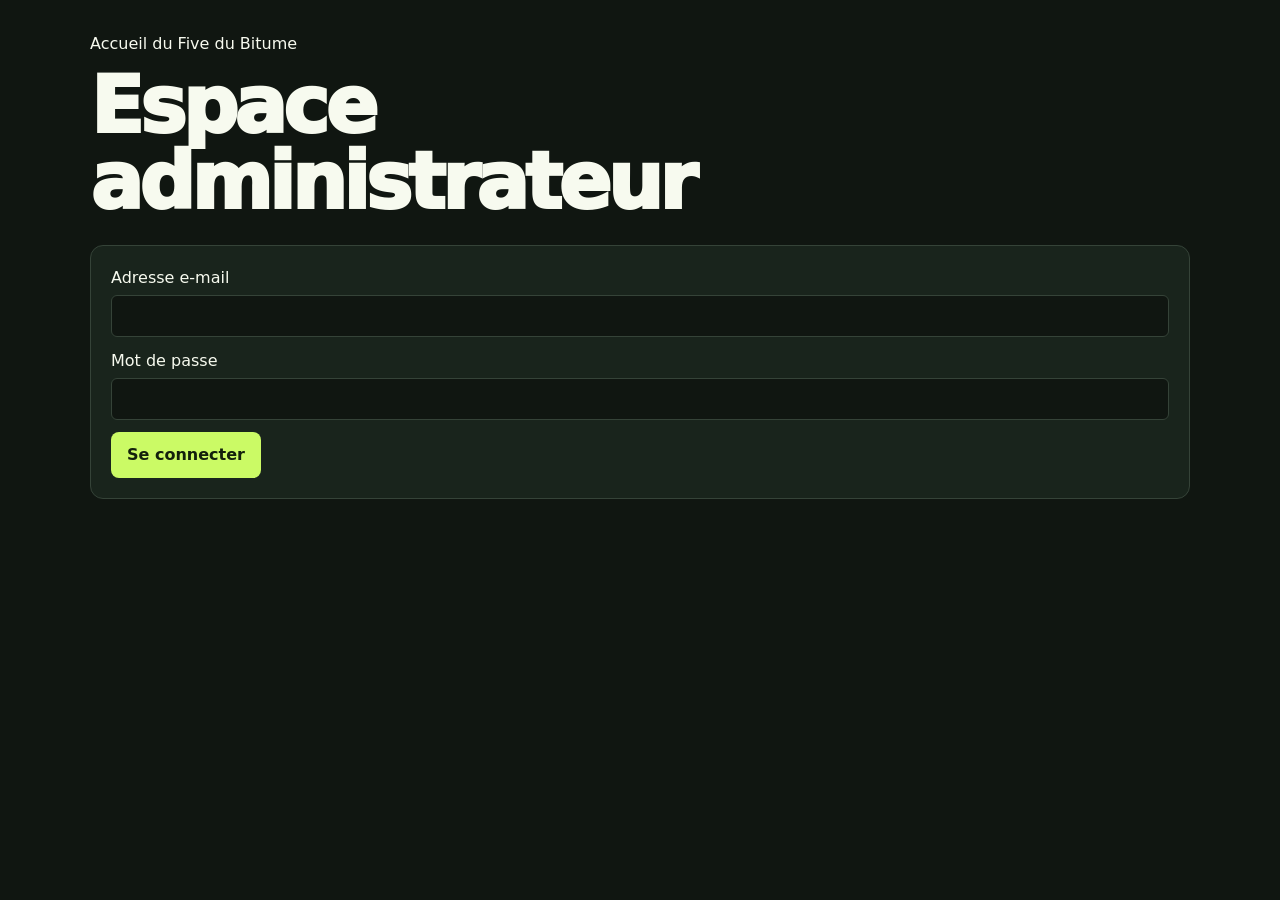
==== docs/connexion.html @ f0c0ade9 "Gérer les retraits et vérifier le numéro à la réservation" ====
<!doctype html>
<html lang="fr">
<head>
  <meta charset="utf-8">
  <meta name="viewport" content="width=device-width, initial-scale=1">
  <title>Connexion · Le Five du Bitume</title>
  <link rel="stylesheet" href="style.css">
  <script src="supabase-config.js" defer></script>
  <script src="connexion.js" defer></script>
<script src="disponibilites.js" defer></script><script src="participants-admin.js" defer></script><script src="retraits-admin.js" defer></script></head>
<body>
  <main class="wrap">
    <p><a href="index.html">Accueil du Five du Bitume</a></p>
    <h1>Espace administrateur</h1>
    <form id="connexion" class="card section">
      <label>Adresse e-mail
        <input name="email" type="email" autocomplete="username" required>
      </label>
      <label>Mot de passe
        <input name="password" type="password" autocomplete="current-password" required>
      </label>
      <button class="btn">Se connecter</button>
    </form>
    <p id="resultat" class="section" role="status"></p>
  </main>
</body>
</html>
---- docs/style.css ----
:root{color-scheme:dark;--bg:#101611;--panel:#19241c;--line:#354338;--text:#f7faef;--muted:#b3c1af;--lime:#cbfa65;--ink:#13200c}*{box-sizing:border-box}body{margin:0;background:var(--bg);color:var(--text);font:16px/1.5 system-ui,sans-serif}a{color:inherit;text-decoration:none}button,input,select{font:inherit}button,a,input,select{outline-offset:4px}button{cursor:pointer}button:disabled{cursor:default;opacity:.5}.wrap{width:min(1100px,calc(100% - 36px));margin:auto}header{border-bottom:1px solid var(--line);background:#121a13}.bar{display:flex;align-items:center;justify-content:space-between;gap:18px;min-height:76px}.brand{display:flex;align-items:center;gap:10px;font-weight:900;letter-spacing:.03em;white-space:nowrap}.brand strong{color:var(--lime)}.mark{color:var(--ink);background:var(--lime);padding:0 12px;font:900 30px/1.25 system-ui;transform:skew(-8deg);border-radius:5px}nav{display:flex;gap:6px;flex-wrap:wrap}nav a{padding:7px 10px;border-radius:6px;color:var(--muted);font-size:14px}nav a[aria-current]{background:var(--panel);color:var(--lime)}main{min-height:70vh;padding:32px 0 52px}.hero{position:relative;isolation:isolate;overflow:hidden;border:1px solid #475a3f;border-radius:20px;padding:clamp(28px,6vw,74px);background:linear-gradient(100deg,#19291c 18%,#30462b 80%)}.pitch{position:absolute;z-index:-1;inset:10% -11% 8% 51%;border:2px solid #d1fa8d42;border-radius:4px;transform:perspective(380px) rotateX(34deg) rotateZ(-21deg);background:repeating-linear-gradient(90deg,#a2c2721c 0 12%,transparent 12% 24%)}.pitch::before{content:"";position:absolute;height:100%;left:50%;border-left:2px solid #d1fa8d42}.pitch::after{content:"";position:absolute;width:28%;aspect-ratio:1;top:50%;left:50%;transform:translate(-50%,-50%);border:2px solid #d1fa8d42;border-radius:50%}.tag{font-weight:800;color:var(--lime);letter-spacing:.1em;text-transform:uppercase;font-size:14px}h1,h2,h3,p{margin:0 0 12px}h1{font-size:clamp(36px,7vw,78px);line-height:.98;letter-spacing:-.05em;font-weight:950;max-width:680px}h2{font-size:clamp(23px,4vw,32px);letter-spacing:-.035em}h3{font-size:19px}.hero p{max-width:450px}.muted,small,footer{color:var(--muted)}.details,.actions{display:flex;flex-wrap:wrap;gap:10px;margin:16px 0}.pill{padding:6px 10px;border:1px solid var(--line);border-radius:7px;background:#101811ad}.btn{display:inline-block;border:1px solid transparent;border-radius:8px;padding:10px 15px;background:var(--lime);color:var(--ink);font-weight:850}.alt{background:var(--panel);color:var(--text);border-color:var(--line)}.grid{display:grid;grid-template-columns:repeat(auto-fit,minmax(min(100%,280px),1fr));gap:16px;margin-top:20px}.card{background:var(--panel);border:1px solid var(--line);border-radius:13px;padding:20px;min-width:0}.row{display:flex;gap:12px;align-items:center;justify-content:space-between;padding:9px 0;border-bottom:1px solid var(--line);flex-wrap:wrap}.row:last-child{border-bottom:0}.avatar{display:inline-grid;place-items:center;width:39px;height:39px;border-radius:9px;background:#385139;color:var(--lime);font-weight:850;overflow:hidden}.avatar img{width:100%;height:100%;object-fit:cover}.player{display:flex;gap:12px;align-items:center}.score{font-size:22px;color:var(--lime);font-weight:850}.section{margin-top:24px}form label{display:grid;gap:5px;margin-bottom:12px}input,select{width:100%;min-width:0;padding:8px;border-radius:6px;border:1px solid var(--line);background:var(--bg);color:var(--text)}.vote{max-width:85px}footer{border-top:1px solid var(--line);padding:18px 0;font-size:14px}#status:not(:empty){position:fixed;bottom:18px;right:18px;max-width:calc(100% - 36px);background:var(--lime);color:var(--ink);padding:12px 16px;border-radius:8px;font-weight:750}@media(max-width:650px){.bar{align-items:flex-start;flex-direction:column;gap:8px;padding:12px 0}nav a{padding:5px 7px}main{padding-top:18px}.pitch{left:46%;opacity:.55}}

.club-logo {
  width: 58px;
  height: 58px;
  object-fit: contain;
}

.hero {
  background: linear-gradient(90deg, rgba(10, 15, 11, .85), rgba(10, 15, 11, .15)),
              url("accueil.PNG") right center / cover no-repeat;
}

.hero .pitch {
  display: none;
}

@media (max-width: 650px) {
  .hero {
    background-position: center, 65% center;
  }
}

.club-logo {
  width: 58px;
  height: 58px;
  object-fit: contain;
}

.hero {
  background: linear-gradient(90deg, rgba(10, 15, 11, .85), rgba(10, 15, 11, .15)),
              url("accueil.PNG") right center / cover no-repeat;
}

.hero .pitch {
  display: none;
}

@media (max-width: 650px) {
  .hero {
    background-position: center, 65% center;
  }
}
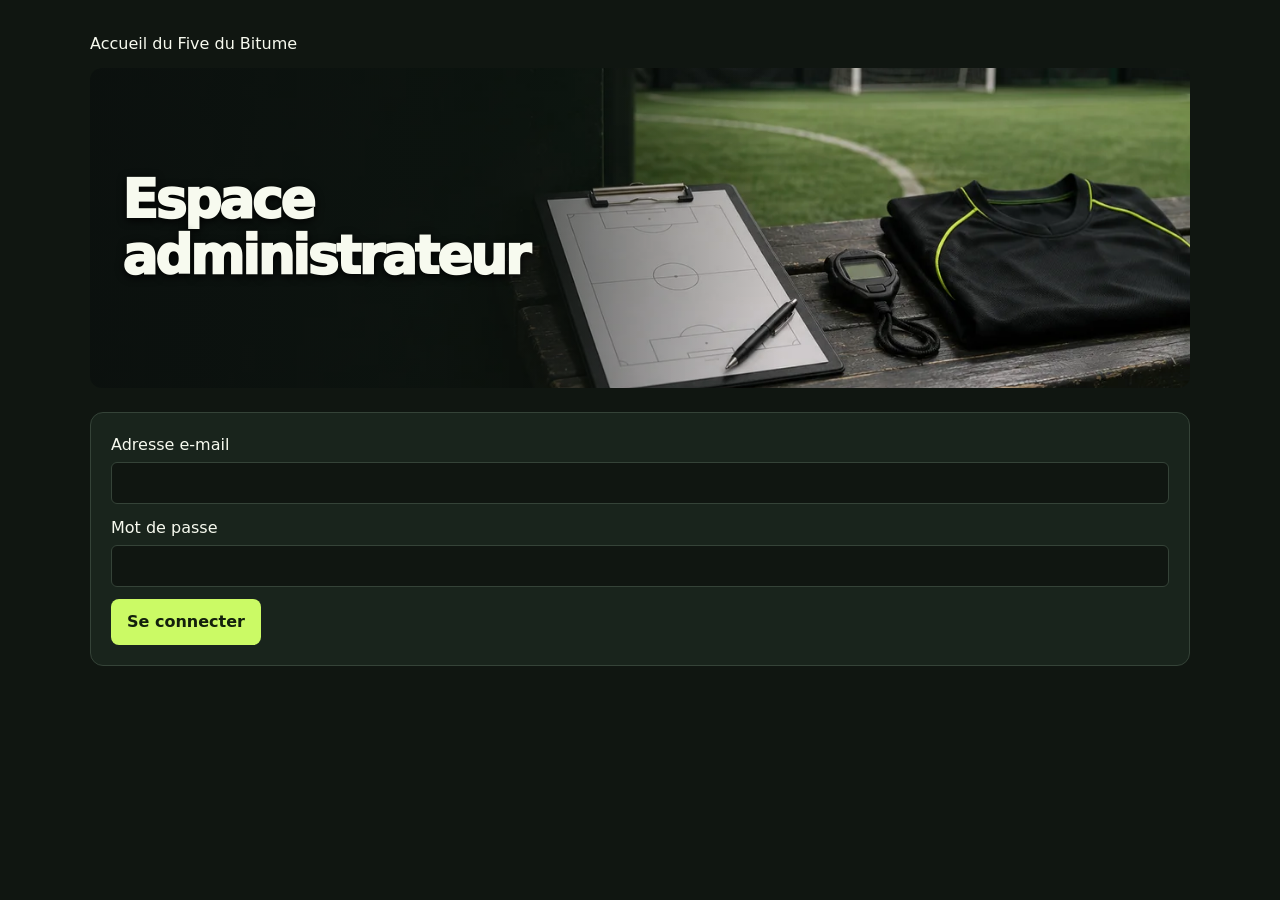
==== commit b9ef9645: "Ajouter le bandeau de l’espace administrateur" ====
--- a/docs/connexion.html
+++ b/docs/connexion.html
@@ -5,13 +5,24 @@
   <meta name="viewport" content="width=device-width, initial-scale=1">
   <title>Connexion · Le Five du Bitume</title>
   <link rel="stylesheet" href="style.css">
+  <link rel="stylesheet" href="vote-bandeau.css">
+  <style>
+    .admin-bandeau h1 {
+      max-width: 54%;
+      font-size: clamp(1.1rem, 4.1vw, 3.35rem);
+      overflow-wrap: anywhere;
+    }
+  </style>
   <script src="supabase-config.js" defer></script>
   <script src="connexion.js" defer></script>
-<script src="disponibilites.js" defer></script><script src="participants-admin.js" defer></script><script src="retraits-admin.js" defer></script></head>
+<script src="disponibilites.js" defer></script><script src="participants-admin.js" defer></script><script src="retraits-admin.js" defer></script><script src="gestion-admin.js?v=historique" defer></script></head>
 <body>
   <main class="wrap">
     <p><a href="index.html">Accueil du Five du Bitume</a></p>
-    <h1>Espace administrateur</h1>
+    <header class="vote-bandeau admin-bandeau">
+      <img src="banc-bitume.webp" alt="" width="1280" height="720" decoding="async">
+      <h1>Espace administrateur</h1>
+    </header>
     <form id="connexion" class="card section">
       <label>Adresse e-mail
         <input name="email" type="email" autocomplete="username" required>
--- a/docs/vote-bandeau.css
+++ b/docs/vote-bandeau.css
@@ -0,0 +1,40 @@
+#vote-five { padding: clamp(12px, 3vw, 26px); }
+
+.vote-bandeau {
+  position: relative;
+  isolation: isolate;
+  display: grid;
+  align-items: center;
+  min-height: clamp(160px, 48vw, 320px);
+  padding: clamp(10px, 3vw, 32px);
+  overflow: hidden;
+  border: 0;
+  border-radius: 12px;
+  background: #101611;
+}
+
+.vote-bandeau img {
+  position: absolute;
+  inset: 0;
+  z-index: -2;
+  width: 100%;
+  height: 100%;
+  object-fit: cover;
+  object-position: right center;
+}
+
+.vote-bandeau::before {
+  content: "";
+  position: absolute;
+  inset: 0;
+  z-index: -1;
+  background: linear-gradient(90deg, #0b100eee 0%, #0b100e99 35%, transparent 63%);
+}
+
+.vote-bandeau h1 {
+  max-width: 45%;
+  margin: 0;
+  font-size: clamp(1.35rem, 4.7vw, 3.8rem);
+  line-height: 1.07;
+  text-shadow: 0 2px 8px #000;
+}
